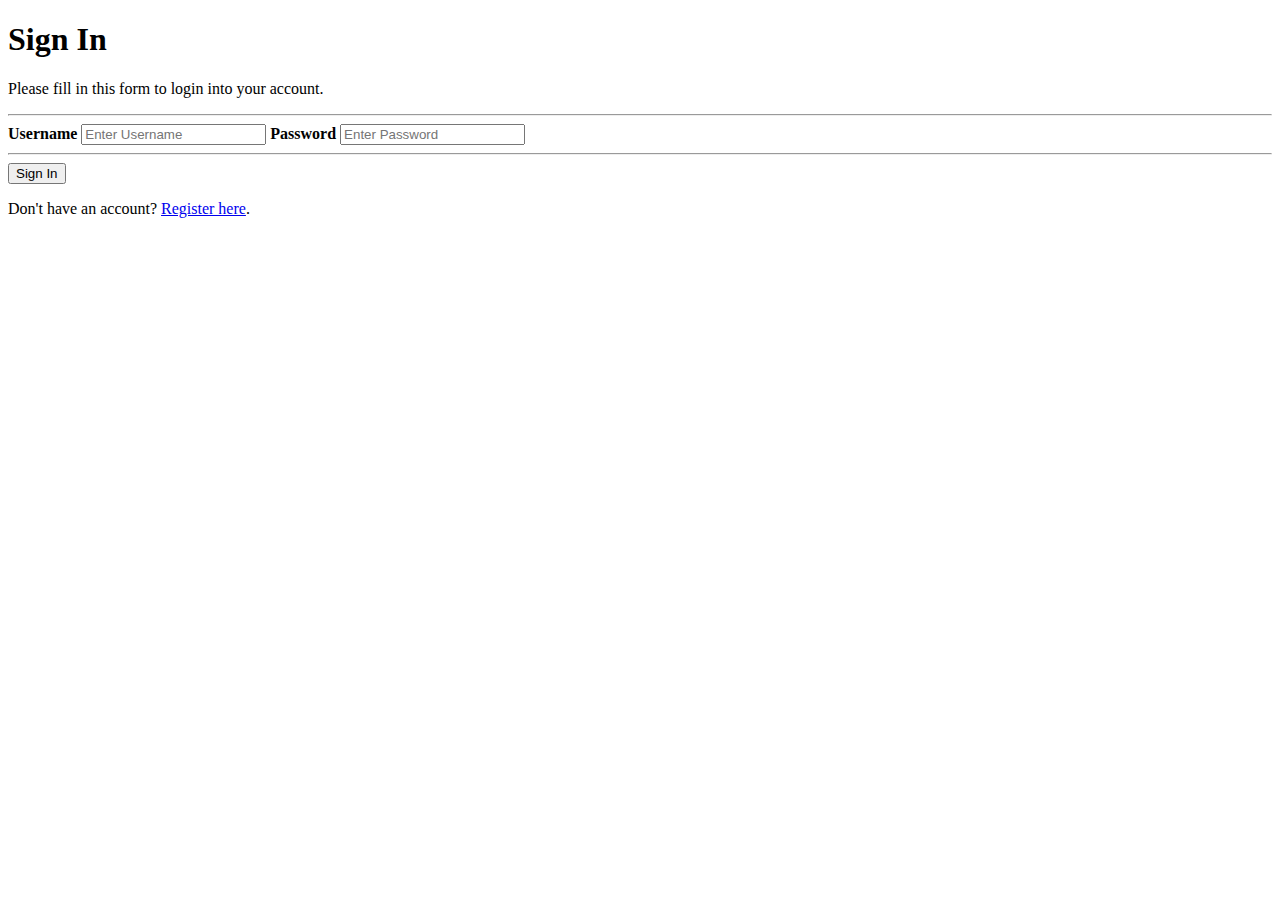
==== index.html @ 9d4c531b "Add files via upload" ====
<!DOCTYPE html>
<html lang="en" dir="ltr">
  <head>
    <meta charset="utf-8">
    <title>Login</title>
    <link rel="stylesheet" href="css/index.css">

    <!-- Bootstrap Scripts -->
    <script src="https://code.jquery.com/jquery-3.2.1.slim.min.js" integrity="sha384-KJ3o2DKtIkvYIK3UENzmM7KCkRr/rE9/Qpg6aAZGJwFDMVNA/GpGFF93hXpG5KkN" crossorigin="anonymous"></script>
    <script src="https://cdnjs.cloudflare.com/ajax/libs/popper.js/1.12.9/umd/popper.min.js" integrity="sha384-ApNbgh9B+Y1QKtv3Rn7W3mgPxhU9K/ScQsAP7hUibX39j7fakFPskvXusvfa0b4Q" crossorigin="anonymous"></script>
    <script src="https://maxcdn.bootstrapcdn.com/bootstrap/4.0.0/js/bootstrap.min.js" integrity="sha384-JZR6Spejh4U02d8jOt6vLEHfe/JQGiRRSQQxSfFWpi1MquVdAyjUar5+76PVCmYl" crossorigin="anonymous"></script>
  </head>
  <body>
  <div class="container">
    <h1>Sign In</h1>
    <p>Please fill in this form to login into your account.</p>
    <hr>

    <label for="Username"><b>Username</b></label>
    <input type="text" placeholder="Enter Username" name="email" id="email" required>

    <label for="psw"><b>Password</b></label>
    <input type="password" placeholder="Enter Password" name="psw" id="psw" required>

    <!-- <label for="psw-repeat"><b>Repeat Password</b></label>
    <input type="password" placeholder="Repeat Password" name="psw-repeat" id="psw-repeat" required> -->
    <hr>


    <button type="submit" class="registerbtn">Sign In</button>
  </div>

  <div class="container signin">
    <p>Don't have an account? <a href="registration.html">Register here</a>.</p>
  </div>
  </body>
</html>
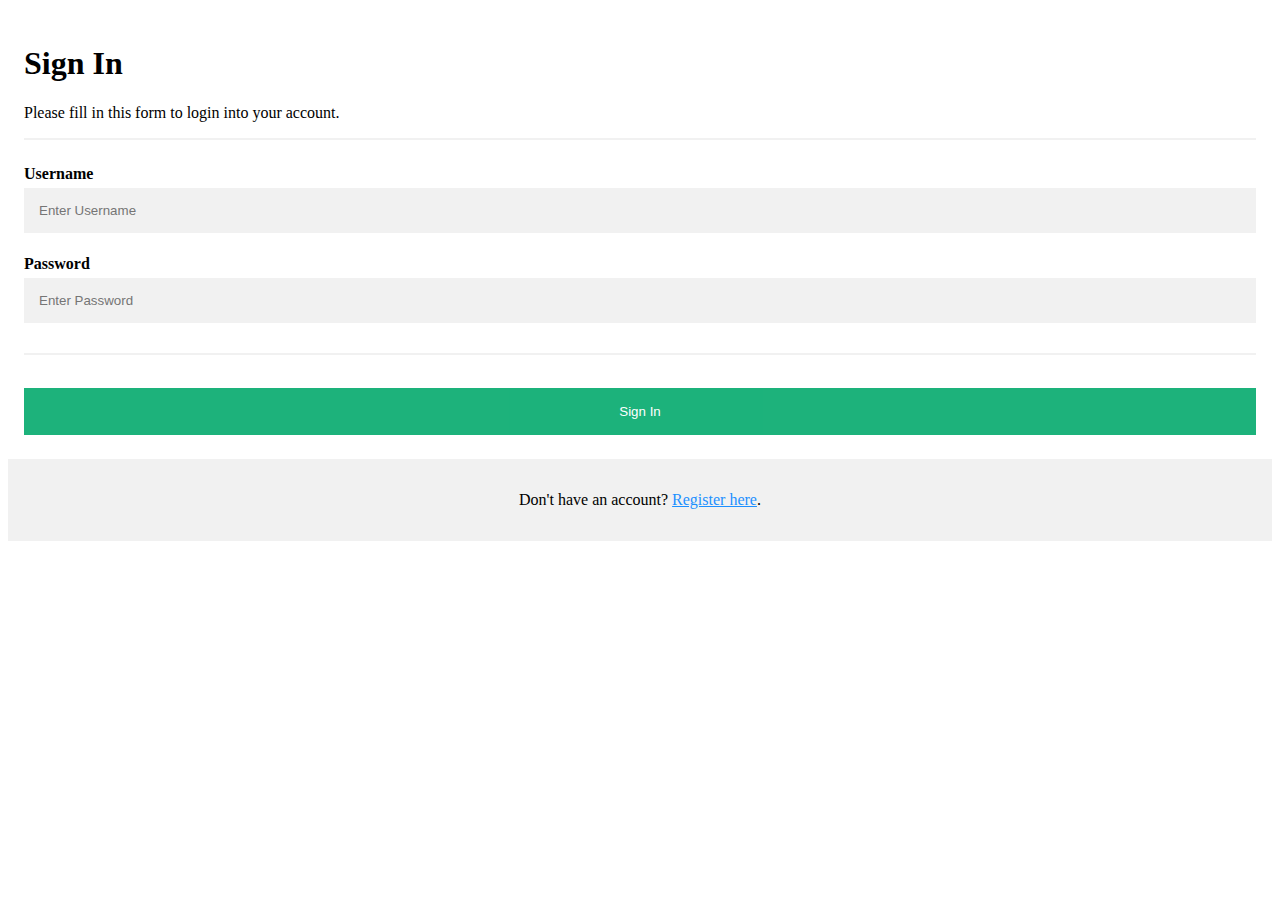
==== commit 6f15ed8d: "Portfolio added" ====
--- a/index.html
+++ b/index.html
@@ -27,7 +27,7 @@
     <hr>
 
 
-    <button type="submit" class="registerbtn">Sign In</button>
+    <button type="submit" onclick="location.href='stock.html'" class="registerbtn">Sign In</button>
   </div>
 
   <div class="container signin">
--- a/css/index.css
+++ b/css/index.css
@@ -0,0 +1,54 @@
+* {box-sizing: border-box}
+
+/* Add padding to containers */
+.container {
+  padding: 16px;
+}
+
+/* Full-width input fields */
+input[type=text], input[type=password] {
+  width: 100%;
+  padding: 15px;
+  margin: 5px 0 22px 0;
+  display: inline-block;
+  border: none;
+  background: #f1f1f1;
+}
+
+input[type=text]:focus, input[type=password]:focus {
+  background-color: #ddd;
+  outline: none;
+}
+
+/* Overwrite default styles of hr */
+hr {
+  border: 1px solid #f1f1f1;
+  margin-bottom: 25px;
+}
+
+/* Set a style for the submit/register button */
+.registerbtn {
+  background-color: #04AA6D;
+  color: white;
+  padding: 16px 20px;
+  margin: 8px 0;
+  border: none;
+  cursor: pointer;
+  width: 100%;
+  opacity: 0.9;
+}
+
+.registerbtn:hover {
+  opacity:1;
+}
+
+/* Add a blue text color to links */
+a {
+  color: dodgerblue;
+}
+
+/* Set a grey background color and center the text of the "sign in" section */
+.signin {
+  background-color: #f1f1f1;
+  text-align: center;
+}
